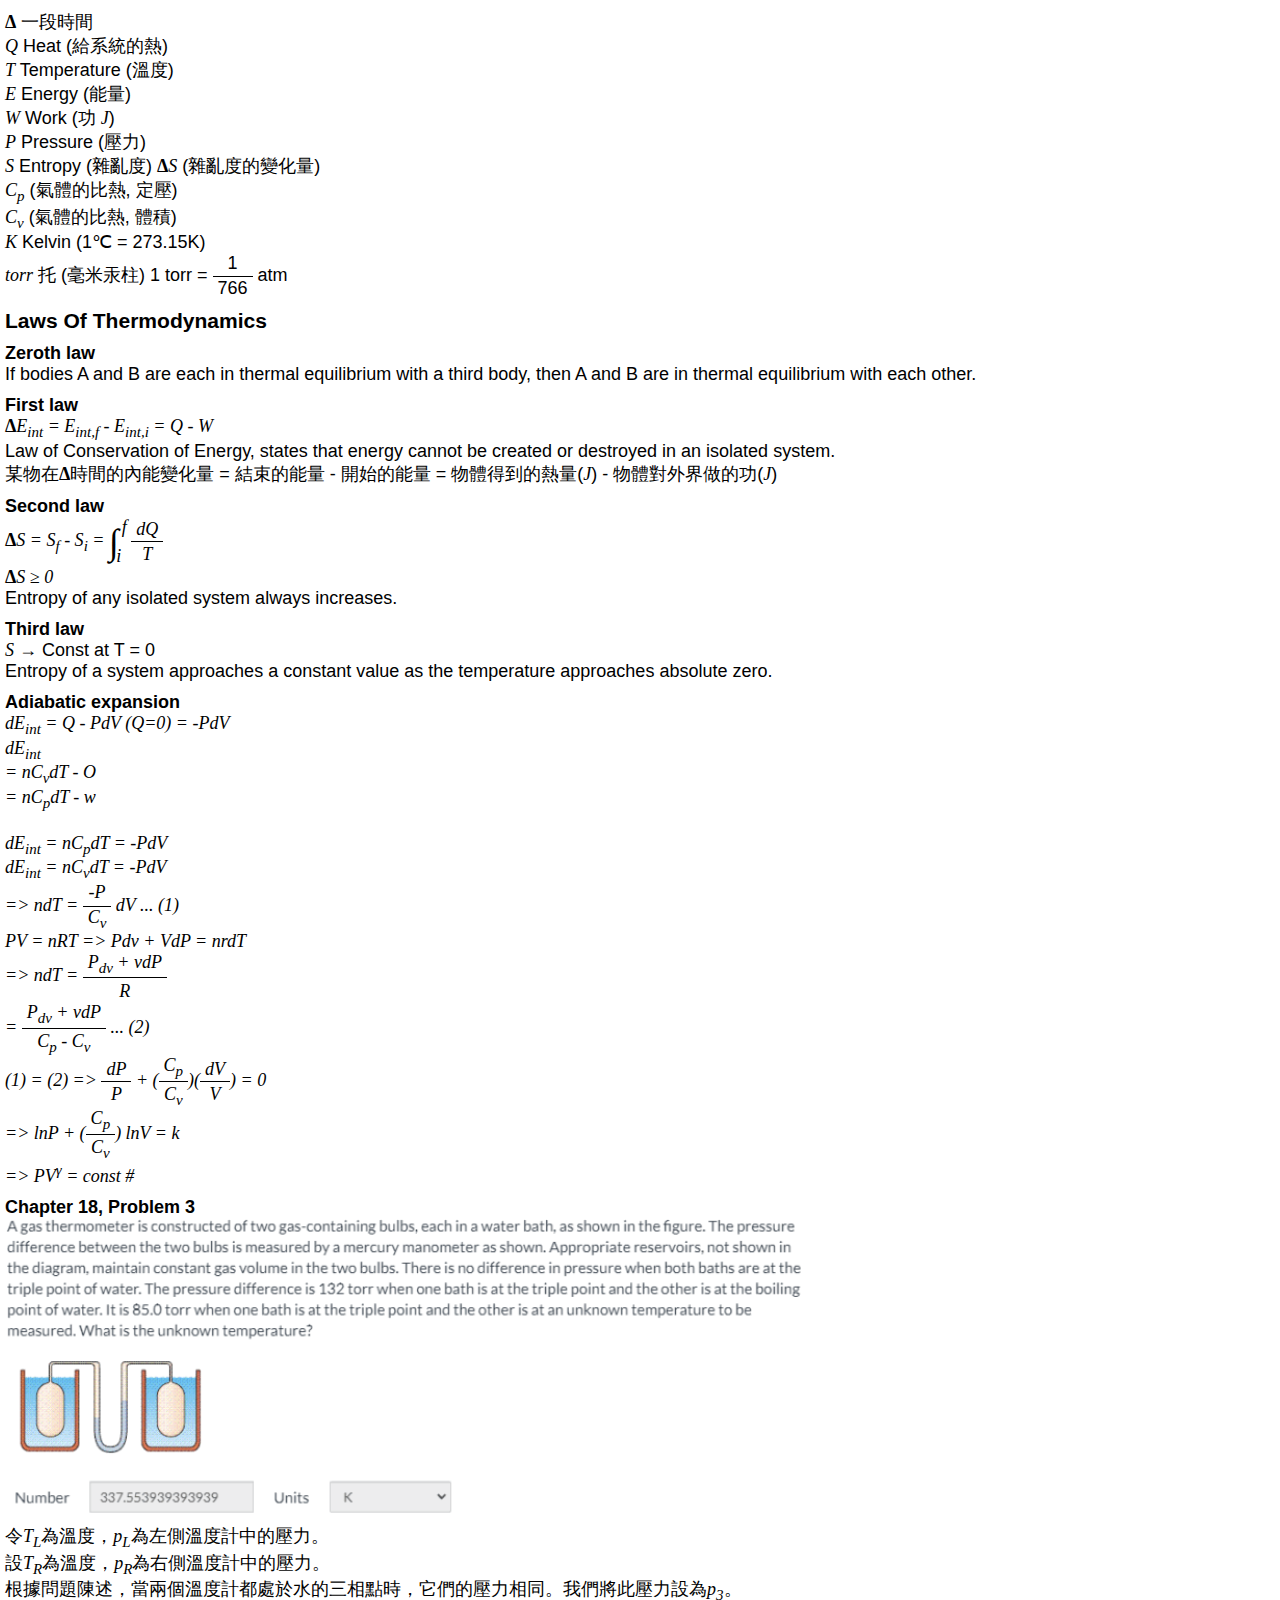
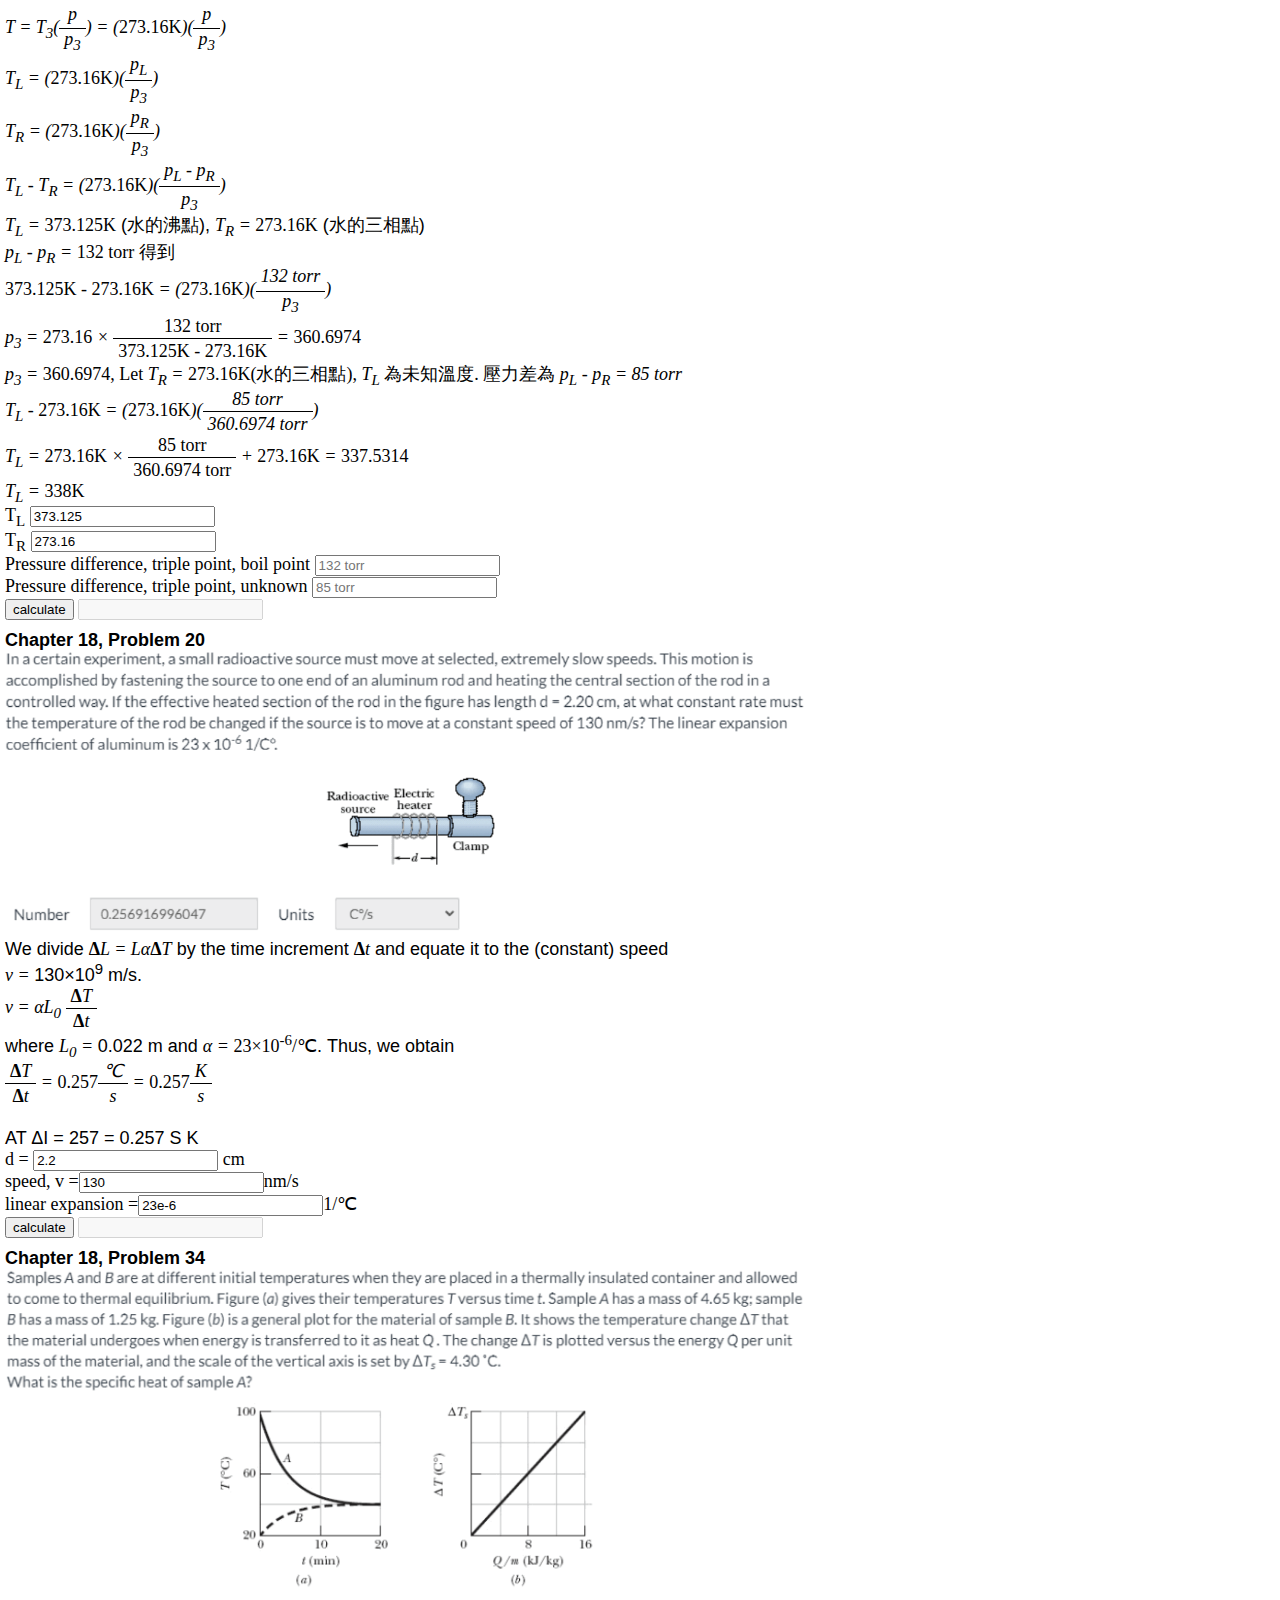
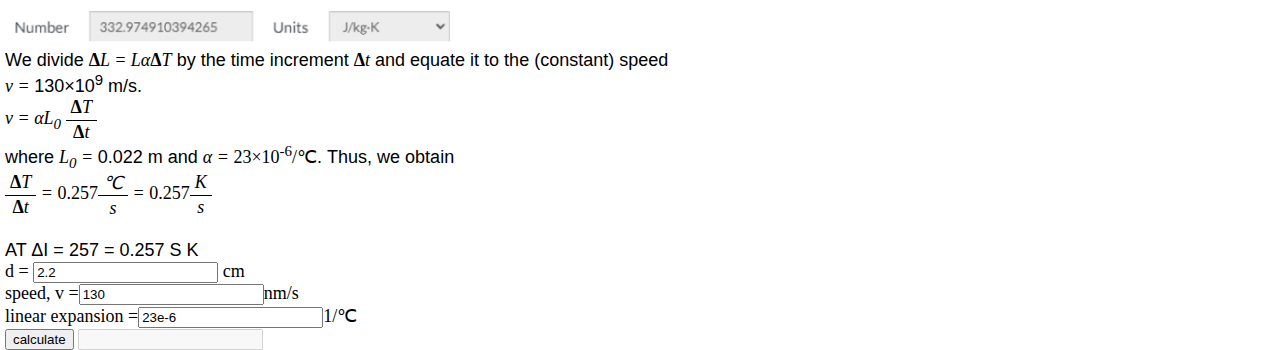
==== old/index.html @ d806a2fe "add math library move old file" ====
<!DOCTYPE html>
<html lang="en">
<head>
	<meta charset="UTF-8">
	<title>GenPhy2</title>
	<meta name="viewport" content="width=device-width, initial-scale=1">
	<link rel="stylesheet" href="style.css">
</head>
<body>
<div id="symbols">
	<p><delta></delta> 一段時間</p>
	<p><texI>Q</texI> Heat (給系統的熱)</p>
	<p><texI>T</texI> Temperature (溫度)</p>
	<p><texI>E</texI> Energy (能量)</p>
	<p><texI>W</texI> Work (功 <texI>J</texI>)</p>
	<p><texI>P</texI> Pressure (壓力)</p>
	<p><texI>S</texI> Entropy (雜亂度) <delta></delta><texI>S</texI> (雜亂度的變化量)</p>
	<p><texI>C<sub>p</sub></texI> (氣體的比熱, 定壓)</p>
	<p><texI>C<sub>v</sub></texI> (氣體的比熱, 體積)</p>
	<p><texI>K</texI> Kelvin (1℃ = 273.15K)</p>
	<p><texI>torr</texI> 托 (毫米汞柱) 1 torr = <fract>1/766</fract> atm</p>
</div>

<div id="lawsOfThermodynamics">
	<h3>Laws Of Thermodynamics</h3>
	<h4>Zeroth law</h4>
	<p>
		If bodies A and B are each in thermal equilibrium with a third body,
		then A and B are in thermal equilibrium with each other.
	</p>
	<h4>First law</h4>
	<p>
		<delta></delta><texI>E<sub>int</sub> = E<sub>int,f</sub> - E<sub>int,i</sub> = Q - W</texI><br>
		Law of Conservation of Energy, states that energy cannot be created or destroyed in an isolated system.<br>
		某物在<delta></delta>時間的內能變化量 = 結束的能量 - 開始的能量 = 物體得到的熱量(<texI>J</texI>) - 物體對外界做的功(<texI>J</texI>)
	</p>
	<h4>Second law</h4>
	<p>
		<delta></delta><texI>S = S<sub>f</sub> - S<sub>i</sub> =
		<integ><top>f</top><bottom>i</bottom></integ> <fract>dQ/T</fract></texI><br>
		<delta></delta><texI>S ≥ 0</texI><br>
		Entropy of any isolated system always increases.
	</p>
	<h4>Third law</h4>
	<p>
		<texI>S</texI> → Const at T = 0<br>
		Entropy of a system approaches a constant value as the temperature approaches absolute zero.
	</p>
</div>

<div id="proof">
	<h4>Adiabatic expansion</h4>
	<texI>dE<sub>int</sub> = Q - PdV (Q=0) = -PdV</texI><br>
	<texI>dE<sub>int</sub></texI><br>
	<texI> = nC<sub>v</sub>dT - O</texI><br>
	<texI> = nC<sub>p</sub>dT - w</texI><br>
	<br>
	<texI>dE<sub>int</sub> = nC<sub>p</sub>dT = -PdV</texI><br>
	<texI>dE<sub>int</sub> = nC<sub>v</sub>dT = -PdV</texI><br>
	<texI> => ndT = <fract>-P/C<sub>v</sub></fract> dV ... (1)</texI><br>
	<texI> PV = nRT => Pdv + VdP = nrdT</texI><br>
	<texI> => ndT = <fract>P<sub>dv</sub> + vdP/R</fract></texI><br>
	<texI> = <fract>P<sub>dv</sub> + vdP/C<sub>p</sub> - C<sub>v</sub></fract> ... (2)</texI><br>
	<texI>(1) = (2) => <fract>dP/P</fract> + (<fract>C<sub>p</sub>/C<sub>v</sub></fract>)(<fract>dV/V</fract>) = 0</texI><br>
	<texI> => lnP + (<fract>C<sub>p</sub>/C<sub>v</sub></fract>) lnV = k</texI><br>
	<texI> => PV<sup>γ</sup> = const #</texI><br>

</div>

<div class="chapters" id="ch18p3">
	<h4>Chapter 18, Problem 3</h4>
	<div class="image">
		<img src="res/problems/ch18/p3.png" alt="problem 3"/>
	</div>
	<p>
		令<texI>T<sub>L</sub></texI>為溫度，<texI>p<sub>L</sub></texI>為左側溫度計中的壓力。<br>
		設<texI>T<sub>R</sub></texI>為溫度，<texI>p<sub>R</sub></texI>為右側溫度計中的壓力。<br>
		根據問題陳述，當兩個溫度計都處於水的三相點時，它們的壓力相同。我們將此壓力設為<texI>p<sub>3</sub></texI>。<br>
		<texI>T = T<sub>3</sub>(<fract>p/p<sub>3</sub></fract>) = (<span>273.16K</span>)(<fract>p/p<sub>3</sub></fract>)</texI><br>
		<texI>T<sub>L</sub> = (<span>273.16K</span>)(<fract>p<sub>L</sub>/p<sub>3</sub></fract>)</texI><br>
		<texI>T<sub>R</sub> = (<span>273.16K</span>)(<fract>p<sub>R</sub>/p<sub>3</sub></fract>)</texI><br>
		<texI>T<sub>L</sub> - T<sub>R</sub> = (<span>273.16K</span>)(<fract>p<sub>L</sub> - p<sub>R</sub>/p<sub>3</sub></fract>)</texI><br>
		<texI>T<sub>L</sub> = <span>373.125K</span></texI> (水的沸點), <texI>T<sub>R</sub> = <span>273.16K</span></texI> (水的三相點)<br>
		<texI>p<sub>L</sub> - p<sub>R</sub> = <span>132 torr</span></texI> 得到<br>
		<texI><span>373.125K - 273.16K</span> = (<span>273.16K</span>)(<fract>132 torr/p<sub>3</sub></fract>)</texI><br>
		<texI>p<sub>3</sub> = <span>273.16</span> × <fract><span>132 torr</span>/<span>373.125K - 273.16K</span></fract> = <span>360.6974</span></texI><br>
		<texI>p<sub>3</sub> = <span>360.6974, Let</span> T<sub>R</sub> = <span>273.16K(水的三相點),</span> T<sub>L</sub> <span>為未知溫度. 壓力差為</span> p<sub>L</sub> - p<sub>R</sub> = 85 torr</texI><br>
		<texI>T<sub>L</sub> - <span>273.16K</span> = (<span>273.16K</span>)(<fract>85 torr / 360.6974 torr</fract>)</texI><br>
		<texI>T<sub>L</sub> = <span>273.16K</span> × <fract><span>85 torr</span>/<span>360.6974 torr</span></fract> + <span>273.16K</span> = <span>337.5314</span></texI><br>
		<texI>T<sub>L</sub> =  <span>338K</span></texI><br>
	</p>
	<label>T<sub>L</sub> <input id="ch18p3_1" value="373.125"></label><br>
	<label>T<sub>R</sub> <input id="ch18p3_2" value="273.16"></label><br>
	<label>Pressure difference, triple point, boil point <input id="ch18p3_3" placeholder="132 torr"></label><br>
	<label>Pressure difference, triple point, unknown <input id="ch18p3_4" placeholder="85 torr"></label><br>
	<input type="button" value="calculate" onclick="ch18p3();">
	<input id="ch18p3_r" disabled>
	<script>
		function ch18p3(){
			const TL = parseFloat(document.getElementById("ch18p3_1").value);
			const TR = parseFloat(document.getElementById("ch18p3_2").value);
			const a = parseFloat(document.getElementById("ch18p3_3").value);
			const b = parseFloat(document.getElementById("ch18p3_4").value);
			const p3 = TR * a / (TL - TR);
			const result = TR * b / p3 + TR;
			document.getElementById("ch18p3_r").value = result;
		}
	</script>
</div>


<div class="chapters" id="ch18p20">
	<h4>Chapter 18, Problem 20</h4>
	<div class="image">
		<img src="res/problems/ch18/p20.png" alt="problem 20"/>
	</div>
	<p>
		We divide <texI><delta></delta>L = Lα<delta></delta>T</texI> by the time increment <texI><delta></delta>t</texI> and equate it to the (constant) speed <br>
		<texI>v = </texI>130×10<sup>9</sup> m/s.<br>
		<texI>v = αL<sub>0</sub> <fract><delta></delta>T/<delta></delta>t</fract></texI><br>
		where <texI>L<sub>0</sub> = </texI>0.022 m and <texI>α = <span>23×10<sup>-6</sup>/℃</span></texI>. Thus, we obtain<br>
		<texI><fract><delta></delta>T/<delta></delta>t</fract> = <span>0.257</span><fract>℃/s</fract> = <span>0.257</span><fract>K/s</fract></texI><br>
		<br>

		AT ΔΙ = 257 = 0.257 S K
	</p>
	<label>d = <input id="ch18p20_1" value="2.2"> cm</label><br>
	<label>speed, v =<input id="ch18p20_2" value="130">nm/s</label><br>
	<label>linear expansion =<input id="ch18p20_3" value="23e-6">1/℃</label><br>
	<input type="button" value="calculate" onclick="ch18p20();">
	<input id="ch18p20_r" disabled>
	<script>
		function ch18p20(){
			const l = parseFloat(document.getElementById("ch18p20_1").value) / 100;
			const v = parseFloat(document.getElementById("ch18p20_2").value) * 1e-9;
			const a = parseFloat(document.getElementById("ch18p20_3").value);
			const result = v / a / l;
			document.getElementById("ch18p20_r").value = result;
		}
	</script>
</div>


<div class="chapters" id="ch18p34">
	<h4>Chapter 18, Problem 34</h4>
	<div class="image">
		<img src="res/problems/ch18/p34.png" alt="problem 34"/>
	</div>
	<p>
		We divide <texI><delta></delta>L = Lα<delta></delta>T</texI> by the time increment <texI><delta></delta>t</texI> and equate it to the (constant) speed <br>
		<texI>v = </texI>130×10<sup>9</sup> m/s.<br>
		<texI>v = αL<sub>0</sub> <fract><delta></delta>T/<delta></delta>t</fract></texI><br>
		where <texI>L<sub>0</sub> = </texI>0.022 m and <texI>α = <span>23×10<sup>-6</sup>/℃</span></texI>. Thus, we obtain<br>
		<texI><fract><delta></delta>T/<delta></delta>t</fract> = <span>0.257</span><fract>℃/s</fract> = <span>0.257</span><fract>K/s</fract></texI><br>
		<br>

		AT ΔΙ = 257 = 0.257 S K
	</p>
	<label>d = <input id="ch18p34_1" value="2.2"> cm</label><br>
	<label>speed, v =<input id="ch18p34_2" value="130">nm/s</label><br>
	<label>linear expansion =<input id="ch18p34_3" value="23e-6">1/℃</label><br>
	<input type="button" value="calculate" onclick="ch18p34();">
	<input id="ch18p34_r" disabled>
	<script>
		function ch18p34(){
			const l = parseFloat(document.getElementById("ch18p34_1").value) / 100;
			const v = parseFloat(document.getElementById("ch18p34_2").value) * 1e-9;
			const a = parseFloat(document.getElementById("ch18p34_3").value);
			const result = v / a / l;
			document.getElementById("ch18p34_r").value = result;
		}
	</script>
</div>


<script>
	function fraction(top, bottom) {
		return `<fract><top>${top}</top><bottom>${bottom}</bottom></fract>`
	}

	/**
	 * @param {Node} node
	 * @return {string}
	 */
	function nodeToHtml(node){
		if(node instanceof Element)
			return node.outerHTML;
		else
			return node.textContent;
	}

	for (const f of document.getElementsByTagName('fract')) {
		let splitElement = null;
		let preBottom = '';
		let endTop = '';
		const childNodes = f.childNodes;
		for (const node of childNodes) {
			if (node instanceof Text) {
				const text = node.textContent;
				const spl = text.indexOf('/');
				if (spl === -1) continue;
				if (spl === 0) {
					splitElement = node;
					if (text.length > 1)
						preBottom = text.slice(1);
					break;
				}
				endTop = text.slice(0, spl);
				preBottom = text.slice(spl + 1);
				// Only text
				if (childNodes.length === 1 && text.length === 1)
					f.innerHTML = fraction(endTop, preBottom);
				// Have more
				else
					splitElement = node;
				break;
			}
		}

		// Split element
		if (splitElement !== null) {
			let top = '', bottom = null;
			for (const node of f.childNodes) {
				if (bottom === null) {
					if (node === splitElement) {
						top += endTop;
						bottom = preBottom;
						continue;
					}
					top += nodeToHtml(node);
				} else
					bottom += nodeToHtml(node);
			}
			f.innerHTML = fraction(top, bottom);
		}
	}
</script>
</body>
</html>
---- old/style.css ----
html, body {
	width: 100%;
	height: 100%;
	margin: 0;
	font-size: 18px;
}

sub {
	vertical-align: sub;
	font-size: smaller;
}

h1, h2, h3, h4, h5, p {
	font-family: sans-serif;
}

h1, h2, h3, h4, h5, p {
	margin: 0;
}

h4 {
	margin-top: 10px;
}

texI {
	font-style: italic;
}

texI, tex {
	font-family: "Nimbus Roman No9 L", "Times New Roman", Times, serif;
	/*font-weight: bold;*/
}

delta::before {
	font-family: "Nimbus Roman No9 L", "Times New Roman", Times, serif;
	font-weight: bold;
	font-style: normal;
	content: "Δ";
}


integ {
	position: relative;
	display: inline-block;
}

integ::before {
	content: "∫";
	font-size: 2em;
	line-height: 1.4em;
	vertical-align: middle;
}

integ > top {
	margin-left: 3px;
	vertical-align: top;
}

integ > bottom {
	position: absolute;
	bottom: 0;
	left: 0.4em;
}


fract {
	position: relative;
	vertical-align: middle;
	display: inline-block;
}

fract > top {
	display: block;
	margin: 0 5px 4px 5px;
	text-align: center;
}

fract > bottom {
	display: block;
	margin: 0 5px;
	text-align: center;
}

fract::after {
	content: "";
	height: 0;
	width: 100%;
	border-bottom: solid 1px;
	position: absolute;
	left: 0;
	top: 0;
	bottom: 0;
	margin: auto;
}


.chapters {
	width: 100%;
}

.chapters > .image {
	width: 100%;
	overflow: auto;
}

.chapters > .image > img {
	width: 800px;
}

texi span {
	font-style: normal;
}

body > div {
	margin-top: 10px;
	padding: 0 5px;
	box-sizing: border-box;
}
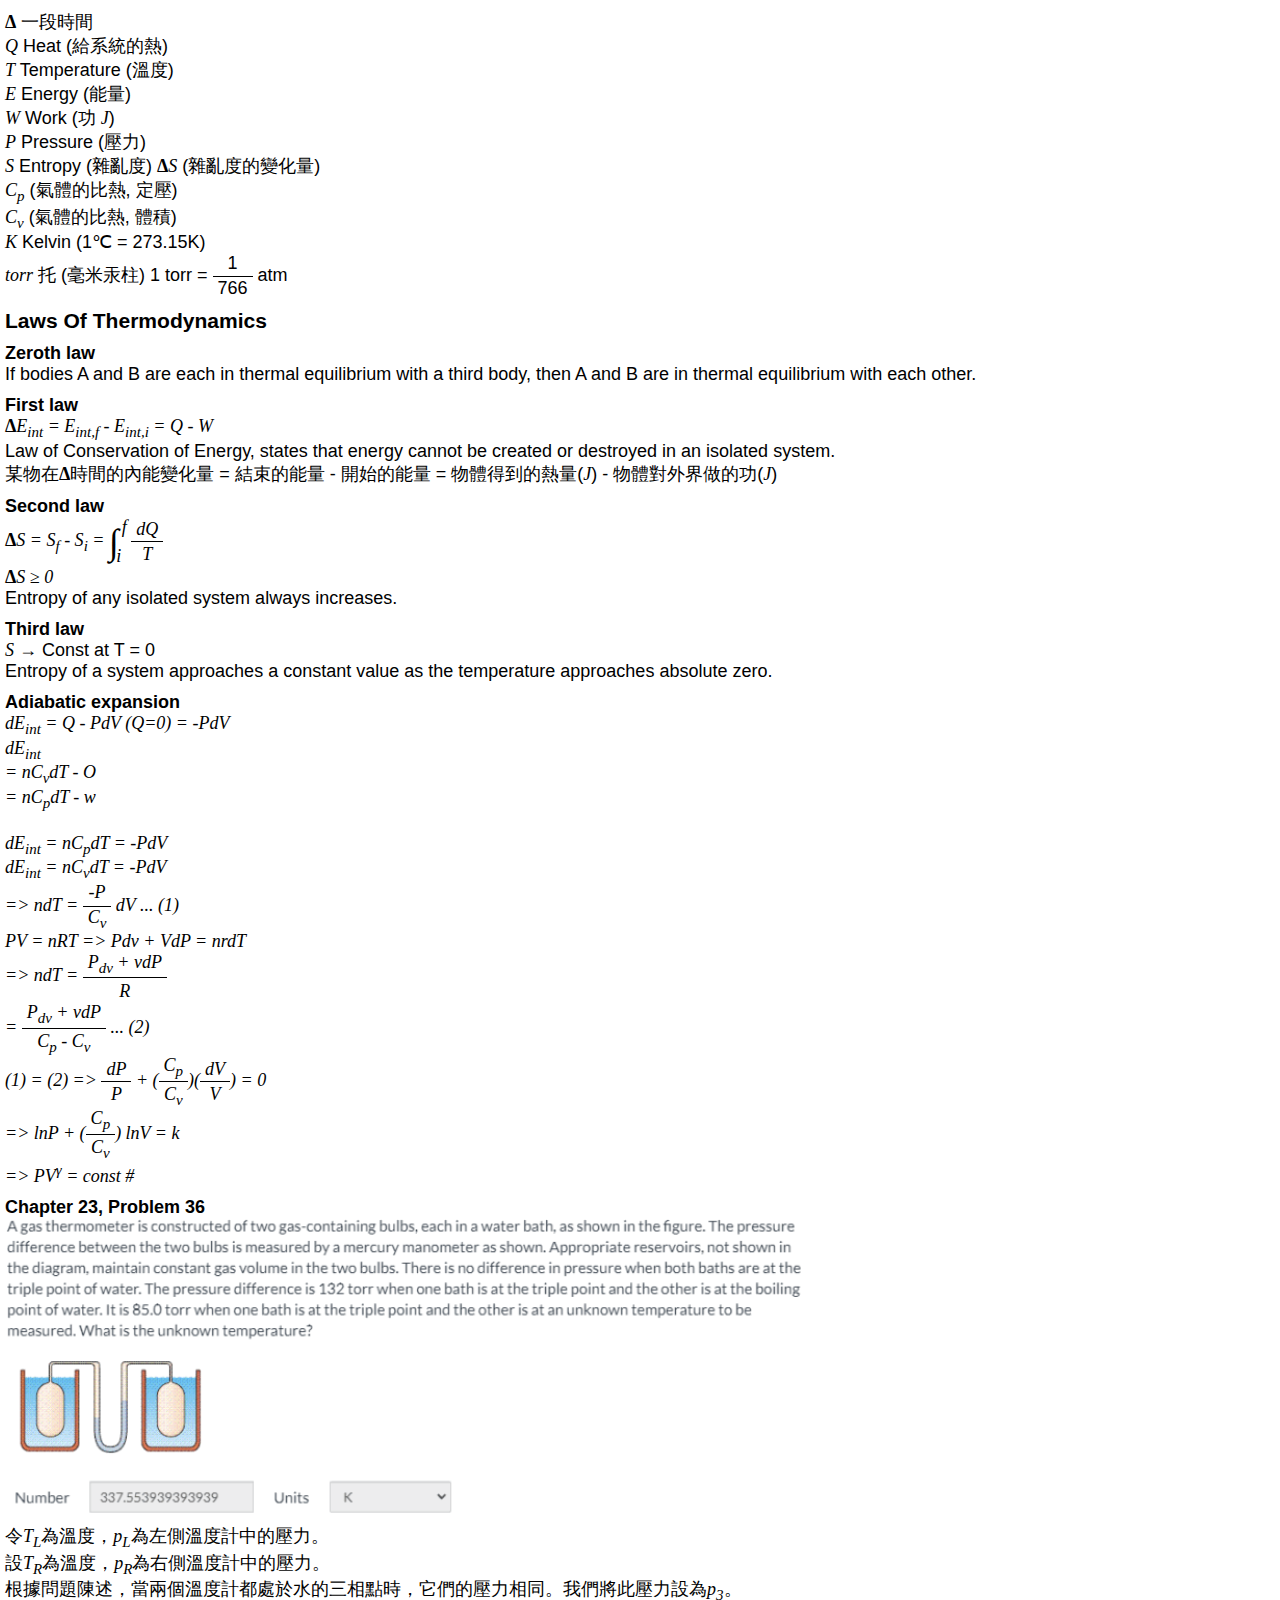
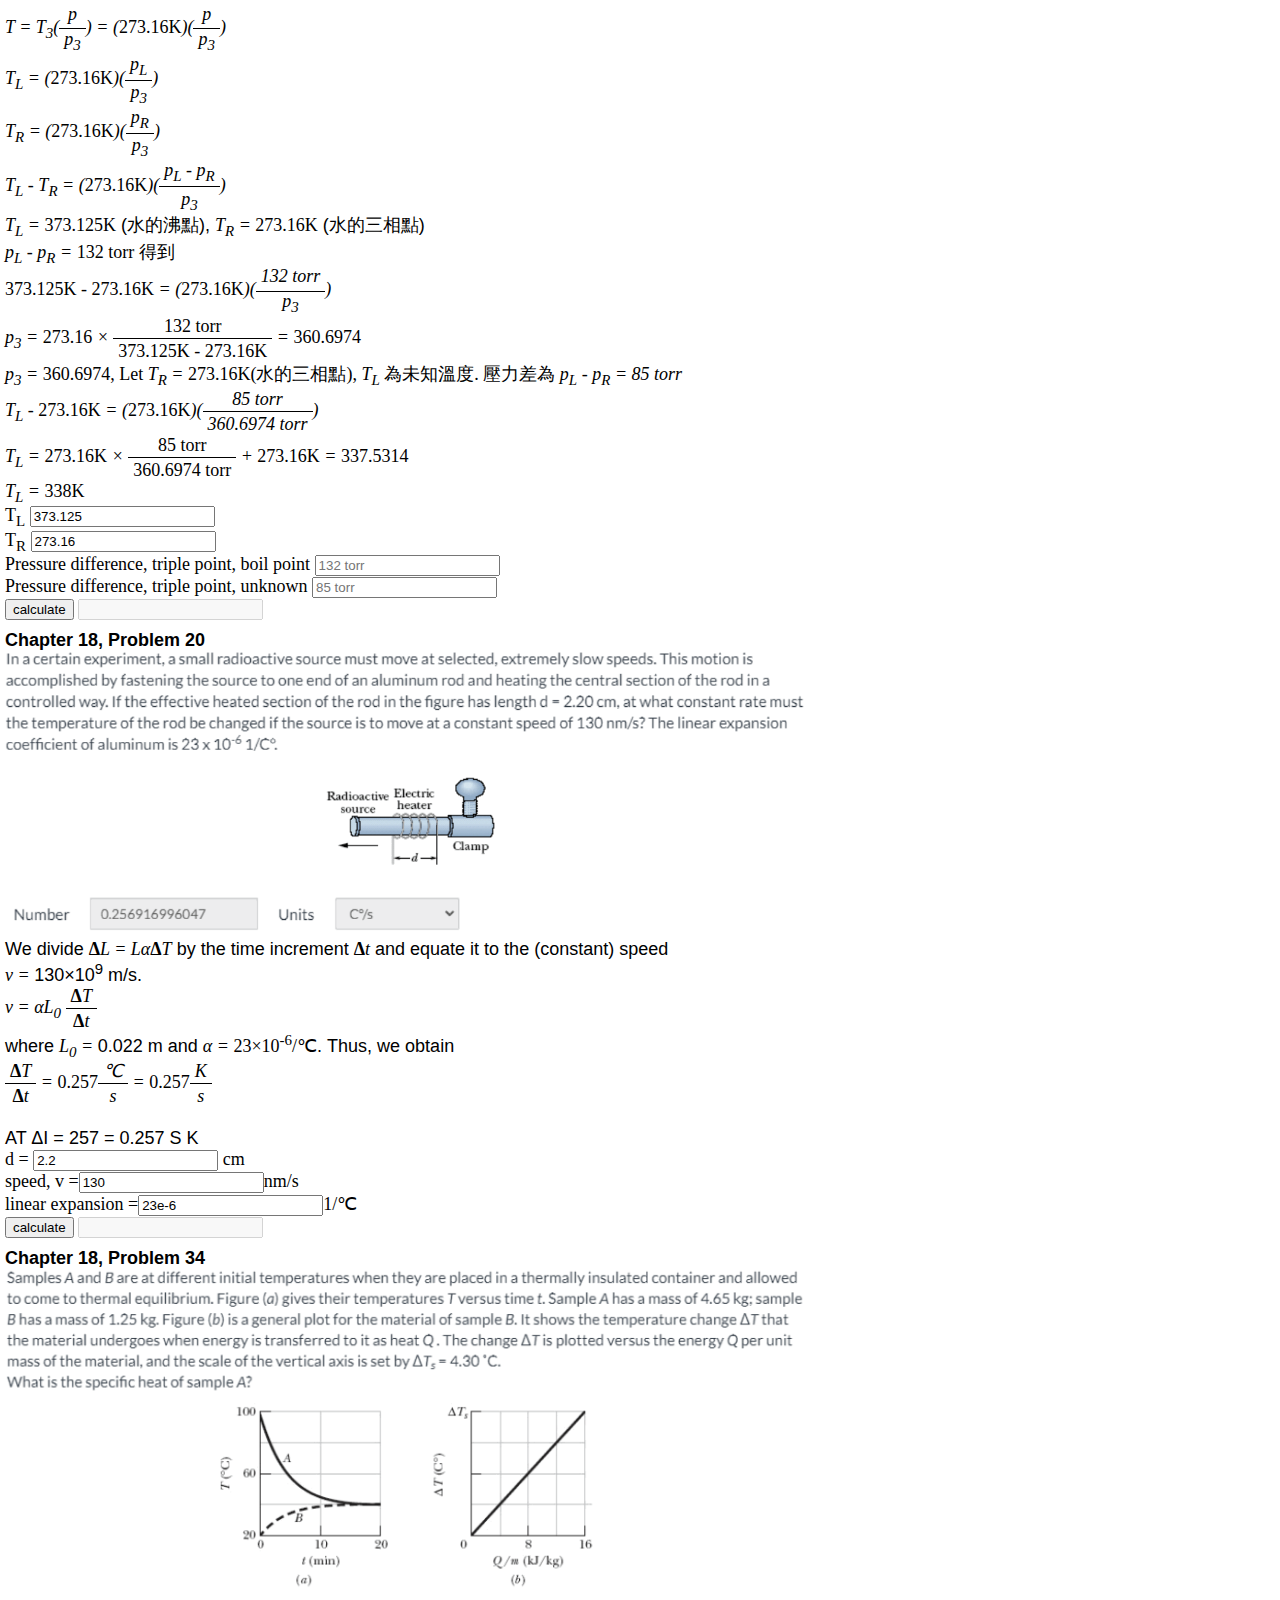
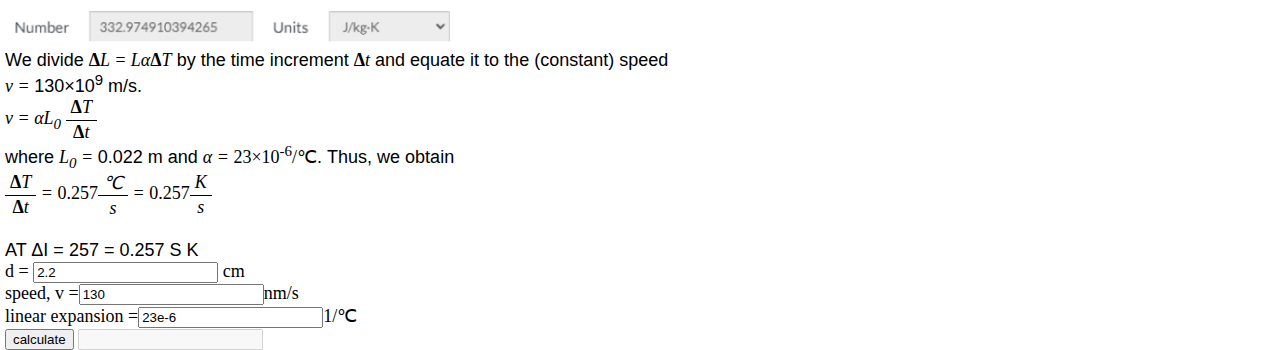
==== commit 4f2214d6: "test" ====
--- a/old/index.html
+++ b/old/index.html
@@ -67,8 +67,8 @@
 
 </div>
 
-<div class="chapters" id="ch18p3">
-	<h4>Chapter 18, Problem 3</h4>
+<div class="chapters" id="ch23p36">
+	<h4>Chapter 23, Problem 36</h4>
 	<div class="image">
 		<img src="res/problems/ch18/p3.png" alt="problem 3"/>
 	</div>
